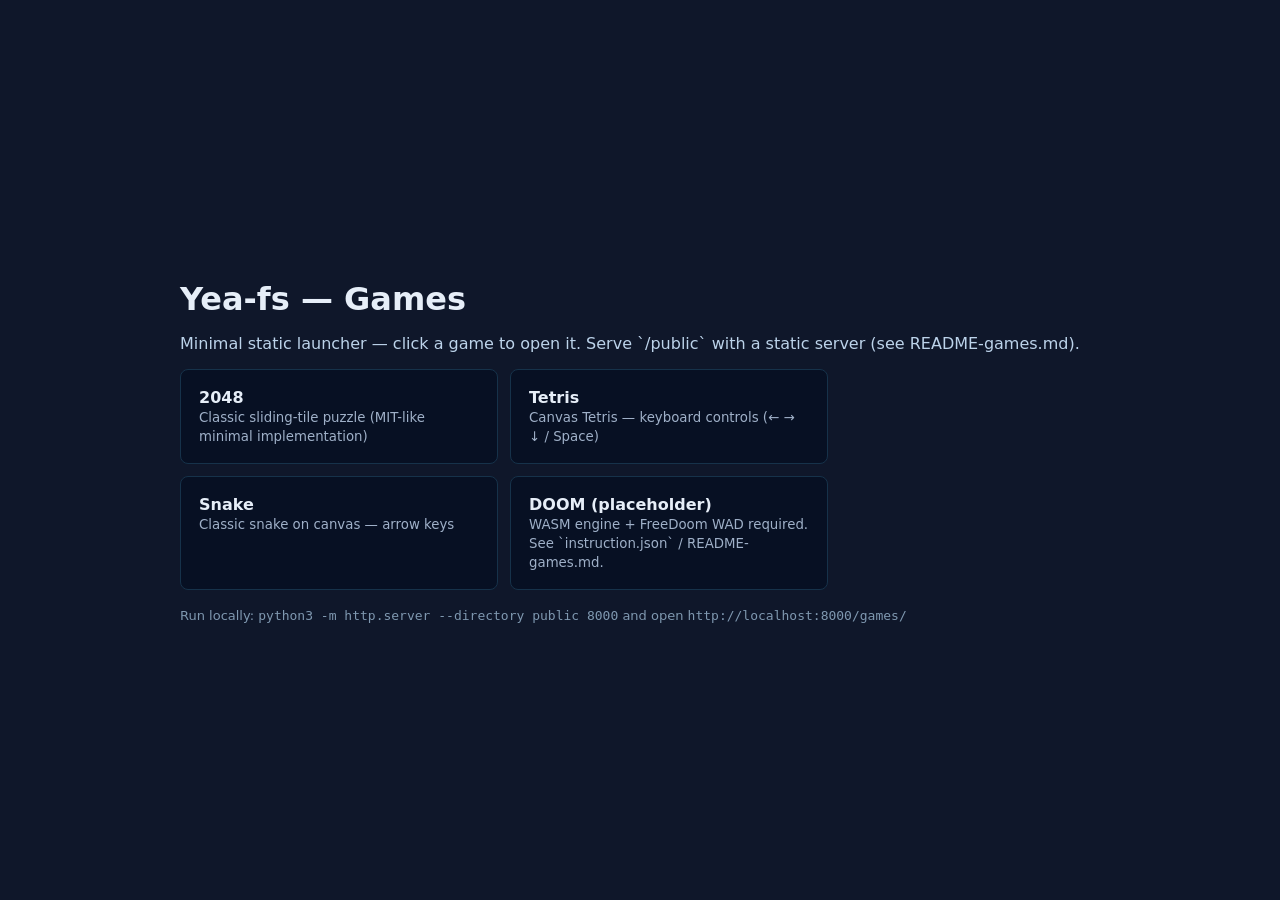
==== public/games/index.html @ 4018f44b "Checkpoint from VS Code for coding agent session" ====
<!doctype html>
<html lang="en">
<head>
  <meta charset="utf-8" />
  <meta name="viewport" content="width=device-width,initial-scale=1" />
  <title>Yea-fs — Games</title>
  <style>
    body{font-family:system-ui,-apple-system,Segoe UI,Roboto,Helvetica,Arial;display:flex;align-items:center;justify-content:center;min-height:100vh;margin:0;background:#0f172a;color:#e6eef8}
    .wrap{width:920px;padding:28px}
    h1{margin:.2rem 0 1rem;font-weight:600}
    ul{display:flex;gap:12px;flex-wrap:wrap;list-style:none;padding:0;margin:0}
    li{background:#071023;border:1px solid #16324a;padding:18px;border-radius:8px;width:280px}
    a{color:inherit;text-decoration:none}
    small{color:#9fb0c8}
    footer{margin-top:18px;color:#7f98b0;font-size:13px}
  </style>
</head>
<body>
  <div class="wrap">
    <h1>Yea-fs — Games</h1>
    <p style="margin:.2rem 0 1rem;color:#bcd3ea">Minimal static launcher — click a game to open it. Serve `/public` with a static server (see README-games.md).</p>
    <ul>
      <li>
        <a href="/games/2048/">
          <strong>2048</strong>
          <div><small>Classic sliding-tile puzzle (MIT-like minimal implementation)</small></div>
        </a>
      </li>
      <li>
        <a href="/games/tetris/">
          <strong>Tetris</strong>
          <div><small>Canvas Tetris — keyboard controls (← → ↓ / Space)</small></div>
        </a>
      </li>
      <li>
        <a href="/games/snake/">
          <strong>Snake</strong>
          <div><small>Classic snake on canvas — arrow keys</small></div>
        </a>
      </li>
      <li>
        <a href="/games/doom/">
          <strong>DOOM (placeholder)</strong>
          <div><small>WASM engine + FreeDoom WAD required. See `instruction.json` / README-games.md.</small></div>
        </a>
      </li>
    </ul>
    <footer>Run locally: <code>python3 -m http.server --directory public 8000</code> and open <code>http://localhost:8000/games/</code></footer>
  </div>
</body>
</html>
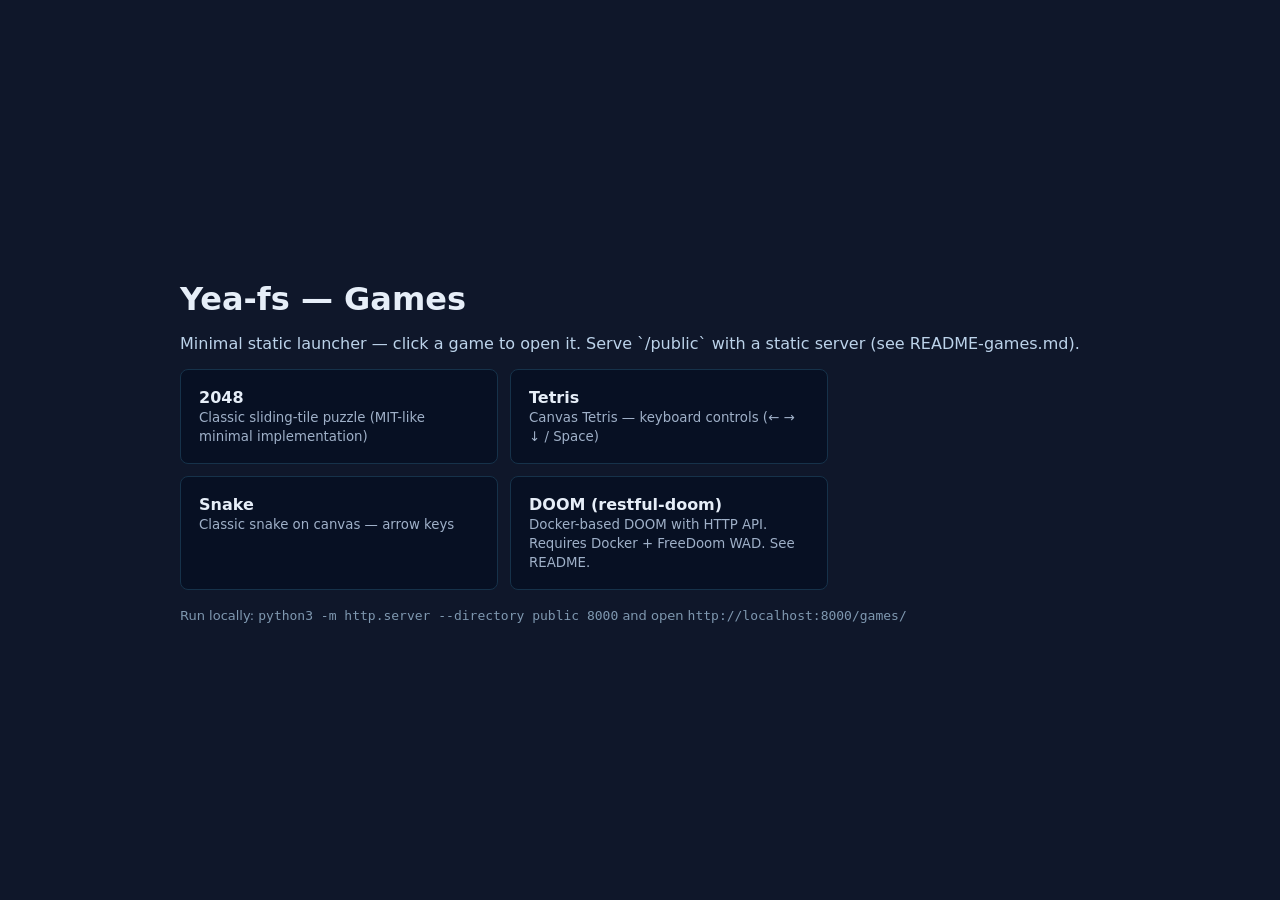
==== commit 175b4dd8: "Add complete Docker integration for restful-doom with easy setup Co-authored-by: Chrom3-OS <94475035" ====
--- a/public/games/index.html
+++ b/public/games/index.html
@@ -40,8 +40,8 @@
       </li>
       <li>
         <a href="/games/doom/">
-          <strong>DOOM (placeholder)</strong>
-          <div><small>WASM engine + FreeDoom WAD required. See `instruction.json` / README-games.md.</small></div>
+          <strong>DOOM (restful-doom)</strong>
+          <div><small>Docker-based DOOM with HTTP API. Requires Docker + FreeDoom WAD. See README.</small></div>
         </a>
       </li>
     </ul>
